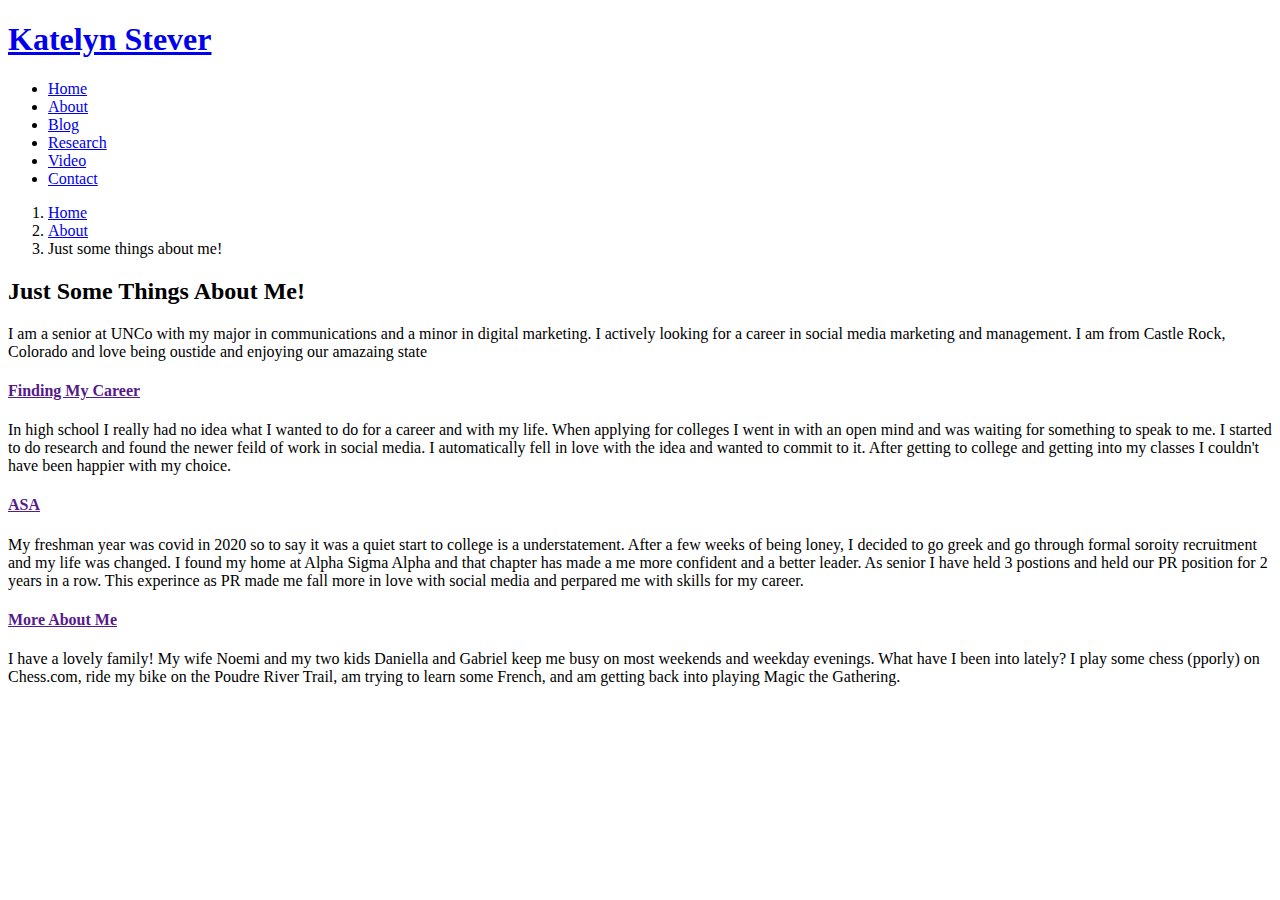
==== about.html @ 656a98f4 "about part 3" ====
<!DOCTYPE html>
<html lang="en">

<head>
  <meta charset="utf-8">
  <meta content="width=device-width, initial-scale=1.0" name="viewport">

  <title>Just some things about me!</title>
  <meta name="description" content="This page is an overview of my professional and personal interests" >
  <meta name="keywords" content="Daniel Brannon, about me" >

  <!-- Favicons -->
  <link href="assets/img/cat-favicon.png" rel="icon">
  <link href="assets/img/apple-touch-icon.png" rel="apple-touch-icon">

  <!-- Google Fonts -->
  <link href="https://fonts.googleapis.com/css?family=Open+Sans:300,300i,400,400i,700,700i|Poppins:300,400,500,700" rel="stylesheet">

  <!-- Vendor CSS Files -->
  <link href="assets/vendor/aos/aos.css" rel="stylesheet">
  <link href="assets/vendor/bootstrap/css/bootstrap.min.css" rel="stylesheet">
  <link href="assets/vendor/bootstrap-icons/bootstrap-icons.css" rel="stylesheet">
  <link href="assets/vendor/boxicons/css/boxicons.min.css" rel="stylesheet">
  <link href="assets/vendor/glightbox/css/glightbox.min.css" rel="stylesheet">
  <link href="assets/vendor/swiper/swiper-bundle.min.css" rel="stylesheet">

  <!-- Template Main CSS File -->
  <link href="assets/css/style.css" rel="stylesheet">

</head>

<body>

  <!-- ======= Header ======= -->
  <header id="header" class="fixed-top d-flex align-items-center ">
    <div class="container d-flex justify-content-between align-items-center">

      <div id="logo">
        <h1><a href="index.html">Katelyn Stever</a></h1> <!-- use this to place your name at the top left of the page THIS IS A TEST OF WEB VSTUDIO-->
      </div>

      <nav id="navbar" class="navbar">
        <ul>
          <li><a class="nav-link scrollto " href="index.html">Home</a></li>
          <li><a class="nav-link scrollto active" href="about.html">About</a></li>
          <li><a class="nav-link scrollto" href="blog.html">Blog</a></li>
          <li><a class="nav-link scrollto" href="research1.html">Research</a></li>
          <li><a class="nav-link scrollto" href="video.html">Video</a></li>
          <li><a class="nav-link scrollto" href="contact.html">Contact</a></li>
        </ul>
        <i class="bi bi-list mobile-nav-toggle"></i>
      </nav><!-- .navbar -->
    </div>
  </header><!-- End Header -->

  <main id="main">

    <!-- ======= Breadcrumbs Section ======= -->
    <section class="breadcrumbs">
      <div class="container">

        <div class="d-flex justify-content-between align-items-center">
          <ol>
            <li><a href="index.html">Home</a></li>
            <li><a href="about.html">About</a></li>
            <li>Just some things about me! </li>
          </ol>
        </div>

      </div>
    </section><!-- Breadcrumbs Section -->

    <!-- ======= About Section ======= -->
    <section id="about">
      <div class="container" data-aos="fade-up">
        <div class="row about-container">

          <div class="col-lg-6 content order-lg-1 order-2">
            <h2 class="title">Just Some Things About Me!</h2>
            <p>
              I am a senior at UNCo with my major in communications and a minor in digital marketing. I actively looking for a career in social media marketing and management. I am from Castle Rock, Colorado and love being oustide and enjoying our amazaing state
            </p>

            <div class="icon-box" data-aos="fade-up" data-aos-delay="100">
              <div class="icon"><i class="bi bi-briefcase"></i></div>
              <h4 class="title"><a href="">Finding My Career</a></h4>
              <p class="description">In high school I really had no idea what I wanted to do for a career and with my life. When applying for colleges I went in with an open mind and was waiting for something to speak to me. I started to do research and found the newer feild of work in social media. I automatically fell in love with the idea and wanted to commit to it. After getting to college and getting into my classes I couldn't have been happier with my choice. </a></p>
            </div>

            <div class="icon-box" data-aos="fade-up" data-aos-delay="200">
              <div class="icon"><i class="bi bi-card-checklist"></i></div>
              <h4 class="title"><a href="">ASA</a></h4>
              <p class="description">My freshman year was covid in 2020 so to say it was a quiet start to college is a understatement. After a few weeks of being loney, I decided to go greek and go through formal soroity recruitment and my life was changed. I found my home at Alpha Sigma Alpha and that chapter has made a me more confident and a better leader. As senior I have held 3 postions and held our PR position for 2 years in a row. This experince as PR made me fall more in love with social media and perpared me with skills for my career. </p>
            </div>

            <div class="icon-box" data-aos="fade-up" data-aos-delay="300">
              <div class="icon"><i class="bi bi-binoculars"></i></div>
              <h4 class="title"><a href="">More About Me</a></h4>
              <p class="description">I have a lovely family! My wife Noemi and my two kids Daniella and Gabriel keep me busy on most weekends and weekday evenings. What have I been into lately? I play some chess (pporly) on Chess.com, ride my bike on the Poudre River Trail, am trying to learn some French, and am getting back into playing Magic the Gathering.</p>
            </div>

          </div>

          <div class="col-lg-6 background order-lg-2 order-1" data-aos="fade-left" data-aos-delay="100"></div>
        </div>

      </div>
    </section><!-- End About Section -->

  </main><!-- End #main -->

  <a href="#" class="back-to-top d-flex align-items-center justify-content-center"><i class="bi bi-arrow-up-short"></i></a>

  <!-- Vendor JS Files -->
  <script src="assets/vendor/purecounter/purecounter.js"></script>
  <script src="assets/vendor/aos/aos.js"></script>
  <script src="assets/vendor/bootstrap/js/bootstrap.bundle.min.js"></script>
  <script src="assets/vendor/glightbox/js/glightbox.min.js"></script>
  <script src="assets/vendor/isotope-layout/isotope.pkgd.min.js"></script>
  <script src="assets/vendor/swiper/swiper-bundle.min.js"></script>
  <script src="assets/vendor/php-email-form/validate.js"></script>

  <!-- Template Main JS File -->
  <script src="assets/js/main.js"></script>

</body>

</html>
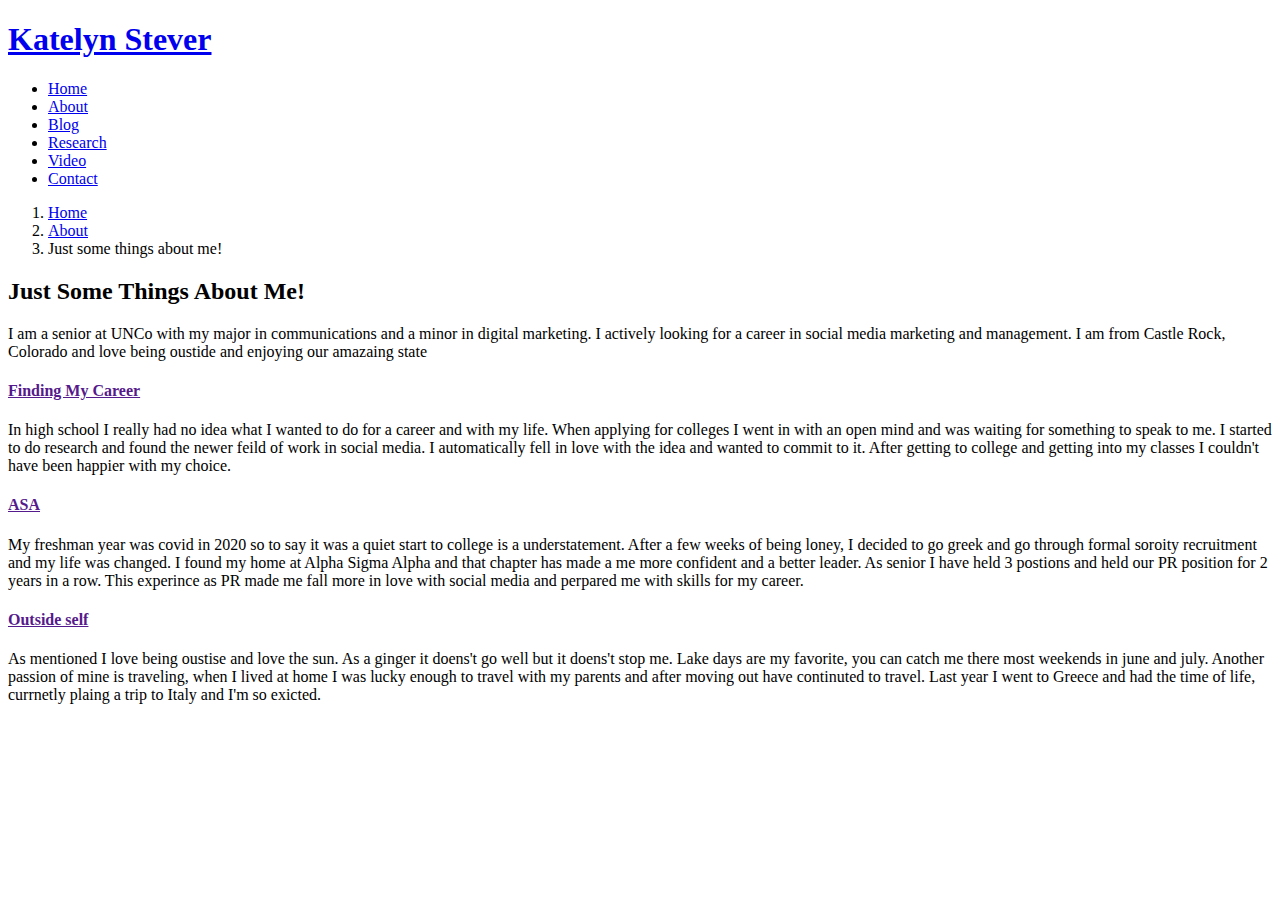
==== commit 492b797f: "about part 3" ====
--- a/about.html
+++ b/about.html
@@ -95,8 +95,8 @@
 
             <div class="icon-box" data-aos="fade-up" data-aos-delay="300">
               <div class="icon"><i class="bi bi-binoculars"></i></div>
-              <h4 class="title"><a href="">More About Me</a></h4>
-              <p class="description">I have a lovely family! My wife Noemi and my two kids Daniella and Gabriel keep me busy on most weekends and weekday evenings. What have I been into lately? I play some chess (pporly) on Chess.com, ride my bike on the Poudre River Trail, am trying to learn some French, and am getting back into playing Magic the Gathering.</p>
+              <h4 class="title"><a href="">Outside self</a></h4>
+              <p class="description">As mentioned I love being oustise and love the sun. As a ginger it doens't go well but it doens't stop me. Lake days are my favorite, you can catch me there most weekends in june and july. Another passion of mine is traveling, when I lived at home I was lucky enough to travel with my parents and after moving out have continuted to travel. Last year I went to Greece and had the time of life, currnetly plaing a trip to Italy and I'm so exicted.</p>
             </div>
 
           </div>
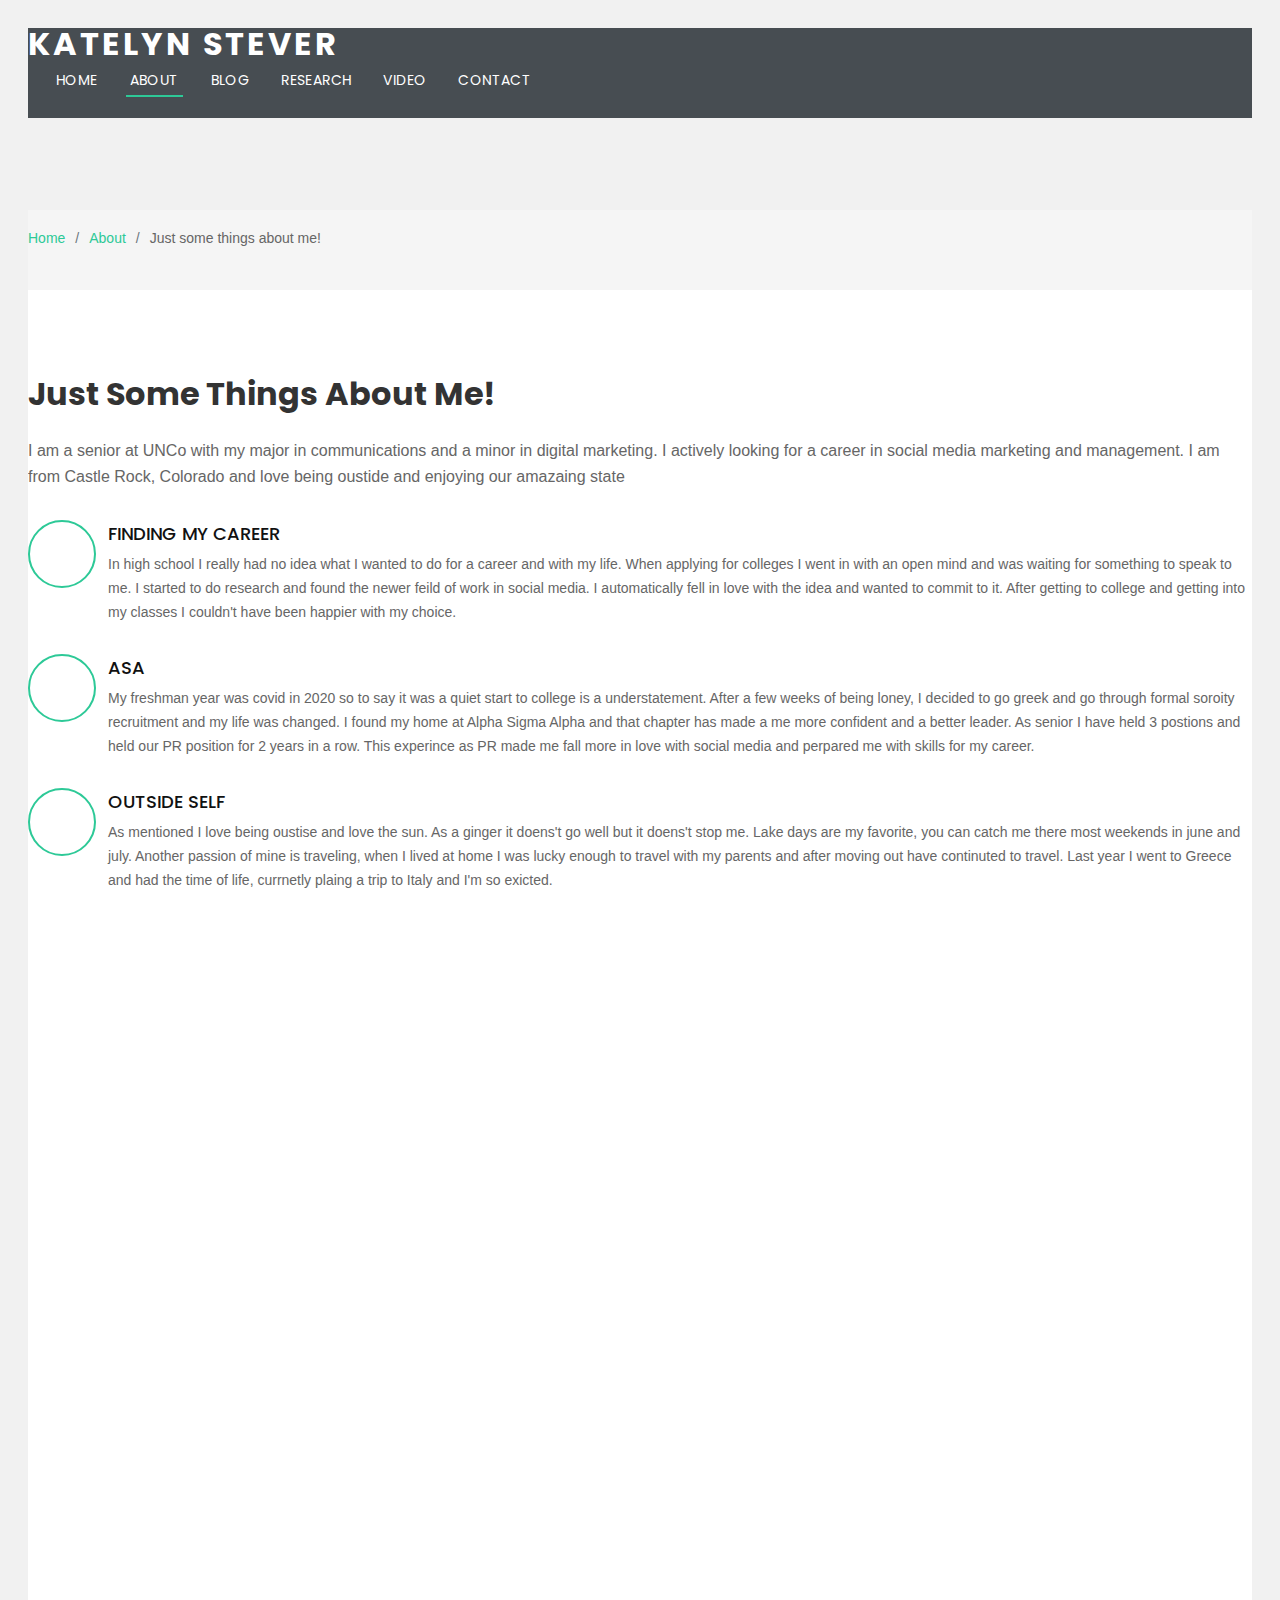
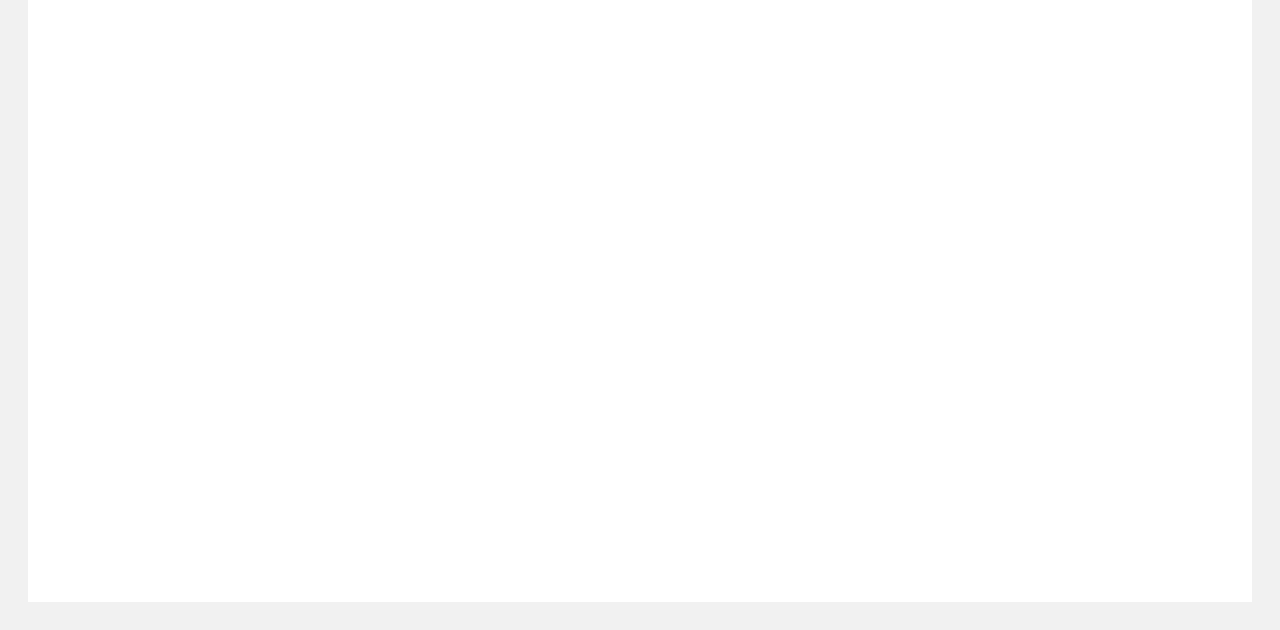
==== commit 680d21f5: "all the google ad things" ====
--- a/about.html
+++ b/about.html
@@ -7,8 +7,15 @@
 
   <title>Just some things about me!</title>
   <meta name="description" content="This page is an overview of my professional and personal interests" >
-  <meta name="keywords" content="Daniel Brannon, about me" >
-
+  <meta name="keywords" content="Katelyn Stever, about me" >
+<!-- Google Tag Manager -->
+<script>(function(w,d,s,l,i){w[l]=w[l]||[];w[l].push({'gtm.start':
+  new Date().getTime(),event:'gtm.js'});var f=d.getElementsByTagName(s)[0],
+  j=d.createElement(s),dl=l!='dataLayer'?'&l='+l:'';j.async=true;j.src=
+  'https://www.googletagmanager.com/gtm.js?id='+i+dl;f.parentNode.insertBefore(j,f);
+  })(window,document,'script','dataLayer','GTM-5FGWZJQR');</script>
+  <!-- End Google Tag Manager -->
+  
   <!-- Favicons -->
   <link href="assets/img/cat-favicon.png" rel="icon">
   <link href="assets/img/apple-touch-icon.png" rel="apple-touch-icon">
--- a/assets/css/style.css
+++ b/assets/css/style.css
@@ -0,0 +1,1028 @@
+/**
+* Template Name: Regna - v4.7.0
+* Template URL: https://bootstrapmade.com/regna-bootstrap-onepage-template/
+* Author: BootstrapMade.com
+* License: https://bootstrapmade.com/license/
+*/
+
+/*--------------------------------------------------------------
+# General
+--------------------------------------------------------------*/
+body {
+  background: #fff;
+  color: #666666;
+  font-family: "Open Sans", sans-serif;
+}
+
+a {
+  color: #2dc997;
+  text-decoration: none;
+}
+
+a:hover, a:active, a:focus {
+  color: #2dca98;
+  outline: none;
+  text-decoration: none;
+}
+
+p {
+  padding: 0;
+  margin: 0 0 30px 0;
+}
+
+h1, h2, h3, h4, h5, h6 {
+  font-family: "Poppins", sans-serif;
+  font-weight: 400;
+  margin: 0 0 20px 0;
+  padding: 0;
+}
+
+/*--------------------------------------------------------------
+# Back to top button
+--------------------------------------------------------------*/
+.back-to-top {
+  position: fixed;
+  visibility: hidden;
+  opacity: 0;
+  right: 15px;
+  bottom: 15px;
+  z-index: 996;
+  background: #2dc997;
+  width: 40px;
+  height: 40px;
+  border-radius: 4px;
+  transition: all 0.4s;
+}
+.back-to-top i {
+  font-size: 28px;
+  color: #fff;
+  line-height: 0;
+}
+.back-to-top:hover {
+  background: #49d6a9;
+  color: #fff;
+}
+.back-to-top.active {
+  visibility: visible;
+  opacity: 1;
+}
+
+/*--------------------------------------------------------------
+# Disable AOS delay on mobile
+--------------------------------------------------------------*/
+@media screen and (max-width: 768px) {
+  [data-aos-delay] {
+    transition-delay: 0 !important;
+  }
+}
+/*--------------------------------------------------------------
+# Header
+--------------------------------------------------------------*/
+#header {
+  height: 90px;
+  transition: all 0.5s;
+  z-index: 997;
+  background: rgba(52, 59, 64, 0.9);
+}
+#header #logo h1 {
+  font-size: 32px;
+  margin: 0;
+  line-height: 1;
+  font-family: "Poppins", sans-serif;
+  font-weight: 700;
+  letter-spacing: 3px;
+  text-transform: uppercase;
+}
+#header #logo h1 a, #header #logo h1 a:hover {
+  color: #fff;
+}
+#header #logo img {
+  padding: 0;
+  margin: 0;
+}
+#header.header-transparent {
+  background: transparent;
+}
+#header.header-scrolled {
+  background: rgba(52, 59, 64, 0.9);
+  height: 70px;
+  transition: all 0.5s;
+}
+
+.scrolled-offset {
+  margin-top: 70px;
+}
+
+/*--------------------------------------------------------------
+# Navigation Menu
+--------------------------------------------------------------*/
+/**
+* Desktop Navigation 
+*/
+.navbar {
+  padding: 0;
+}
+.navbar ul {
+  margin: 0;
+  padding: 0;
+  display: flex;
+  list-style: none;
+  align-items: center;
+}
+.navbar li {
+  position: relative;
+}
+.navbar > ul > li {
+  white-space: nowrap;
+  padding: 10px 0 10px 24px;
+}
+.navbar a, .navbar a:focus {
+  display: flex;
+  align-items: center;
+  justify-content: space-between;
+  font-family: "Poppins", sans-serif;
+  color: #fff;
+  font-size: 14px;
+  padding: 0 4px;
+  white-space: nowrap;
+  transition: 0.3s;
+  letter-spacing: 0.4px;
+  position: relative;
+  text-transform: uppercase;
+}
+.navbar a i, .navbar a:focus i {
+  font-size: 12px;
+  line-height: 0;
+  margin-left: 5px;
+}
+.navbar > ul > li > a:before {
+  content: "";
+  position: absolute;
+  width: 100%;
+  height: 2px;
+  bottom: -6px;
+  left: 0;
+  background-color: #2dc997;
+  visibility: hidden;
+  transform: scaleX(0);
+  transition: all 0.3s ease-in-out 0s;
+}
+.navbar a:hover:before, .navbar li:hover > a:before, .navbar .active:before {
+  visibility: visible;
+  transform: scaleX(1);
+}
+.navbar a:hover, .navbar .active, .navbar .active:focus, .navbar li:hover > a {
+  color: #fff;
+}
+.navbar .dropdown ul {
+  display: block;
+  position: absolute;
+  left: 24px;
+  top: calc(100% + 30px);
+  margin: 0;
+  padding: 10px 0;
+  z-index: 99;
+  opacity: 0;
+  visibility: hidden;
+  background: #fff;
+  box-shadow: 0px 0px 30px rgba(127, 137, 161, 0.25);
+  transition: 0.3s;
+}
+.navbar .dropdown ul li {
+  min-width: 200px;
+}
+.navbar .dropdown ul a {
+  padding: 10px 20px;
+  font-size: 14px;
+  text-transform: none;
+  color: #666666;
+}
+.navbar .dropdown ul a i {
+  font-size: 12px;
+}
+.navbar .dropdown ul a:hover, .navbar .dropdown ul .active:hover, .navbar .dropdown ul li:hover > a {
+  color: #2dc997;
+}
+.navbar .dropdown:hover > ul {
+  opacity: 1;
+  top: 100%;
+  visibility: visible;
+}
+.navbar .dropdown .dropdown ul {
+  top: 0;
+  left: calc(100% - 30px);
+  visibility: hidden;
+}
+.navbar .dropdown .dropdown:hover > ul {
+  opacity: 1;
+  top: 0;
+  left: 100%;
+  visibility: visible;
+}
+@media (max-width: 1366px) {
+  .navbar .dropdown .dropdown ul {
+    left: -90%;
+  }
+  .navbar .dropdown .dropdown:hover > ul {
+    left: -100%;
+  }
+}
+
+/**
+* Mobile Navigation 
+*/
+.mobile-nav-toggle {
+  color: #fff;
+  font-size: 28px;
+  cursor: pointer;
+  display: none;
+  line-height: 0;
+  transition: 0.5s;
+}
+
+@media (max-width: 991px) {
+  .mobile-nav-toggle {
+    display: block;
+  }
+
+  .navbar ul {
+    display: none;
+  }
+}
+.navbar-mobile {
+  position: fixed;
+  overflow: hidden;
+  top: 0;
+  right: 0;
+  left: 0;
+  bottom: 0;
+  background: rgba(77, 77, 77, 0.9);
+  transition: 0.3s;
+  z-index: 999;
+}
+.navbar-mobile .mobile-nav-toggle {
+  position: absolute;
+  top: 15px;
+  right: 15px;
+}
+.navbar-mobile ul {
+  display: block;
+  position: absolute;
+  top: 55px;
+  right: 15px;
+  bottom: 15px;
+  left: 15px;
+  padding: 10px 0;
+  background-color: #fff;
+  overflow-y: auto;
+  transition: 0.3s;
+}
+.navbar-mobile > ul > li {
+  padding: 0;
+}
+.navbar-mobile a:hover:before, .navbar-mobile li:hover > a:before, .navbar-mobile .active:before {
+  visibility: hidden;
+}
+.navbar-mobile a, .navbar-mobile a:focus {
+  padding: 10px 20px;
+  font-size: 15px;
+  color: #666666;
+}
+.navbar-mobile a:hover, .navbar-mobile .active, .navbar-mobile li:hover > a {
+  color: #2dc997;
+}
+.navbar-mobile .getstarted, .navbar-mobile .getstarted:focus {
+  margin: 15px;
+}
+.navbar-mobile .dropdown ul {
+  position: static;
+  display: none;
+  margin: 10px 20px;
+  padding: 10px 0;
+  z-index: 99;
+  opacity: 1;
+  visibility: visible;
+  background: #fff;
+  box-shadow: 0px 0px 30px rgba(127, 137, 161, 0.25);
+}
+.navbar-mobile .dropdown ul li {
+  min-width: 200px;
+}
+.navbar-mobile .dropdown ul a {
+  padding: 10px 20px;
+}
+.navbar-mobile .dropdown ul a i {
+  font-size: 12px;
+}
+.navbar-mobile .dropdown ul a:hover, .navbar-mobile .dropdown ul .active:hover, .navbar-mobile .dropdown ul li:hover > a {
+  color: #2dc997;
+}
+.navbar-mobile .dropdown > .dropdown-active {
+  display: block;
+}
+
+/*--------------------------------------------------------------
+# Hero Section
+--------------------------------------------------------------*/
+#hero {
+  width: 100%;
+  height: 100vh;
+  background: url(../img/hero-bg.jpg) top center;
+  background-size: cover;
+  position: relative;
+}
+@media (min-width: 1024px) {
+  #hero {
+    background-attachment: fixed;
+  }
+}
+#hero:before {
+  content: "";
+  background: rgba(0, 0, 0, 0.6);
+  position: absolute;
+  bottom: 0;
+  top: 0;
+  left: 0;
+  right: 0;
+}
+#hero .hero-container {
+  position: absolute;
+  bottom: 0;
+  top: 0;
+  left: 0;
+  right: 0;
+  display: flex;
+  justify-content: center;
+  align-items: center;
+  flex-direction: column;
+  text-align: center;
+}
+#hero h1 {
+  margin: 30px 0 10px 0;
+  font-size: 48px;
+  font-weight: 700;
+  line-height: 56px;
+  text-transform: uppercase;
+  color: #fff;
+}
+@media (max-width: 768px) {
+  #hero h1 {
+    font-size: 28px;
+    line-height: 36px;
+  }
+}
+#hero h2 {
+  color: #eee;
+  margin-bottom: 50px;
+  font-size: 24px;
+}
+@media (max-width: 768px) {
+  #hero h2 {
+    font-size: 18px;
+    line-height: 24px;
+    margin-bottom: 30px;
+  }
+}
+#hero .btn-get-started {
+  font-family: "Poppins", sans-serif;
+  text-transform: uppercase;
+  font-weight: 500;
+  font-size: 16px;
+  letter-spacing: 1px;
+  display: inline-block;
+  padding: 8px 28px;
+  border-radius: 50px;
+  transition: 0.5s;
+  margin: 10px;
+  border: 2px solid #fff;
+  color: #fff;
+}
+#hero .btn-get-started:hover {
+  background: #2dc997;
+  border: 2px solid #2dc997;
+}
+
+/*--------------------------------------------------------------
+# Sections
+--------------------------------------------------------------*/
+section {
+  overflow: hidden;
+}
+
+/* Sections Header
+--------------------------------*/
+.section-header .section-title {
+  font-size: 32px;
+  color: #111;
+  text-transform: uppercase;
+  text-align: center;
+  font-weight: 700;
+  margin-bottom: 5px;
+}
+.section-header .section-description {
+  text-align: center;
+  padding-bottom: 40px;
+  color: #999;
+}
+
+/*--------------------------------------------------------------
+# Breadcrumbs
+--------------------------------------------------------------*/
+.breadcrumbs {
+  padding: 20px 0;
+  background-color: whitesmoke;
+  min-height: 40px;
+  margin-top: 92px;
+}
+.breadcrumbs h2 {
+  font-size: 24px;
+  font-weight: 300;
+  margin: 0;
+}
+@media (max-width: 992px) {
+  .breadcrumbs h2 {
+    margin: 0 0 10px 0;
+  }
+}
+.breadcrumbs ol {
+  display: flex;
+  flex-wrap: wrap;
+  list-style: none;
+  padding: 0;
+  margin: 0;
+  font-size: 14px;
+}
+.breadcrumbs ol li + li {
+  padding-left: 10px;
+}
+.breadcrumbs ol li + li::before {
+  display: inline-block;
+  padding-right: 10px;
+  color: #6c757d;
+  content: "/";
+}
+@media (max-width: 768px) {
+  .breadcrumbs .d-flex {
+    display: block !important;
+  }
+  .breadcrumbs ol {
+    display: block;
+  }
+  .breadcrumbs ol li {
+    display: inline-block;
+  }
+}
+
+/* A Few Words About Me Section
+--------------------------------*/
+#about {
+  background: #fff;
+  padding: 80px 0;
+}
+#about .about-container .background {
+  min-height: 1200px;
+  background: url(https://github.com/KatieStever/simplesite/blob/main/assets/img/Screen%20Shot%202023-11-07%20at%204.10.43%20PM.png?raw=true) center top no-repeat; /* this sets the image and properties on the about page */
+  margin-bottom: 0px;
+}
+#about .about-container .content {
+  background: #fff;
+}
+#about .about-container .title {
+  color: #333;
+  font-weight: 700;
+  font-size: 32px;
+}
+@media (max-width: 768px) {
+  #about .about-container .title {
+    padding-top: 15px;
+  }
+}
+#about .about-container p {
+  line-height: 26px;
+}
+#about .about-container p:last-child {
+  margin-bottom: 0;
+}
+#about .about-container .icon-box {
+  background: #fff;
+  background-size: cover;
+  padding: 0 0 30px 0;
+}
+#about .about-container .icon-box .icon {
+  float: left;
+  background: #fff;
+  width: 64px;
+  height: 64px;
+  display: flex;
+  justify-content: center;
+  align-items: center;
+  flex-direction: column;
+  text-align: center;
+  border-radius: 50%;
+  border: 2px solid #2dc997;
+}
+#about .about-container .icon-box .icon i {
+  color: #2dc997;
+  font-size: 24px;
+  line-height: 0;
+}
+#about .about-container .icon-box .title {
+  margin-left: 80px;
+  font-weight: 500;
+  margin-bottom: 5px;
+  font-size: 18px;
+  text-transform: uppercase;
+}
+#about .about-container .icon-box .title a {
+  color: #111;
+}
+#about .about-container .icon-box .description {
+  margin-left: 80px;
+  line-height: 24px;
+  font-size: 14px;
+}
+
+/* Blog Section
+--------------------------------*/
+body {
+  font-family: Arial;
+  padding: 20px;
+  background: #f1f1f1;
+}
+
+/* Header/Blog Title */
+.header {
+  padding: 30px;
+  font-size: 40px;
+  text-align: center;
+  background: white;
+}
+
+/* Create two unequal columns that floats next to each other */
+/* Left column */
+.leftcolumn {
+  float: left;
+  width: 75%;
+}
+
+/* Right column */
+.rightcolumn {
+  float: right;
+  width: 25%;
+  padding-left: 20px;
+}
+
+/* Blog image */
+.blogimg {
+  background-color: rgb(253, 250, 250);
+  width: 70%;
+  padding: 1px;
+}
+
+/* Add a card effect for articles */
+.card {
+  background-color: rgb(250, 248, 248);
+  padding: 20px;
+  margin-top: 20px;
+}
+
+/* Clear floats after the columns */
+.row:after {
+  content: "";
+  display: table;
+  clear: both;
+}
+
+/* Services Section
+--------------------------------*/
+#services {
+  background: #fff;
+  background-size: cover;
+  padding: 80px 0 60px 0;
+}
+#services .box {
+  padding: 50px 20px;
+  margin-bottom: 50px;
+  text-align: center;
+  border: 1px solid #e6e6e6;
+  height: 200px;
+  position: relative;
+  background: #fafafa;
+}
+#services .icon {
+  position: absolute;
+  top: -36px;
+  left: calc(50% - 36px);
+  transition: 0.2s;
+  border-radius: 50%;
+  border: 6px solid #fff;
+  display: flex;
+  justify-content: center;
+  align-items: center;
+  flex-direction: column;
+  text-align: center;
+  width: 72px;
+  height: 72px;
+  background: #2dc997;
+}
+#services .icon a {
+  display: inline-block;
+}
+#services .icon i {
+  color: #fff;
+  font-size: 24px;
+  line-height: 0;
+}
+#services .box:hover .icon {
+  background: #fff;
+  border: 2px solid #2dc997;
+}
+#services .box:hover .icon i {
+  color: #2dc997;
+}
+#services .box:hover .icon a {
+  color: #2dc997;
+}
+#services .title {
+  font-weight: 700;
+  font-size: 18px;
+  margin-bottom: 15px;
+  text-transform: uppercase;
+}
+#services .title a {
+  color: #111;
+}
+#services .description {
+  font-size: 14px;
+  line-height: 24px;
+}
+
+/* Call To Action Section
+--------------------------------*/
+#call-to-action {
+  background: linear-gradient(rgba(0, 0, 0, 0.6), rgba(0, 0, 0, 0.6)), url(../img/call-to-action-bg.jpg) fixed center center;
+  background-size: cover;
+  padding: 80px 0;
+}
+@media (max-width: 1024px) {
+  #call-to-action {
+    background-attachment: scroll;
+  }
+}
+#call-to-action .cta-title {
+  color: #fff;
+  font-size: 28px;
+  font-weight: 700;
+}
+#call-to-action .cta-text {
+  color: #fff;
+}
+@media (min-width: 769px) {
+  #call-to-action .cta-btn-container {
+    display: flex;
+    align-items: center;
+    justify-content: flex-end;
+  }
+}
+#call-to-action .cta-btn {
+  font-family: "Poppins", sans-serif;
+  text-transform: uppercase;
+  font-weight: 500;
+  font-size: 16px;
+  letter-spacing: 1px;
+  display: inline-block;
+  padding: 8px 30px;
+  border-radius: 50px;
+  transition: 0.5s;
+  margin: 10px;
+  border: 2px solid #fff;
+  color: #fff;
+}
+#call-to-action .cta-btn:hover {
+  background: #2dc997;
+  border: 2px solid #2dc997;
+}
+
+/* Research Portfolio Section
+--------------------------------*/
+#portfolio {
+  background: #f7f7f7;
+  padding: 80px 0;
+}
+#portfolio #portfolio-flters {
+  padding: 0;
+  margin: 0 auto 25px auto;
+  list-style: none;
+  text-align: center;
+  border-radius: 50px;
+}
+#portfolio #portfolio-flters li {
+  cursor: pointer;
+  display: inline-block;
+  padding: 12px 18px 14px 18px;
+  font-size: 14px;
+  font-weight: 500;
+  line-height: 1;
+  color: #666666;
+  margin: 0 5px 10px 5px;
+  transition: all ease-in-out 0.3s;
+  background: white;
+  border-radius: 4px;
+}
+#portfolio #portfolio-flters li:hover, #portfolio #portfolio-flters li.filter-active {
+  color: #fff;
+  background: #2dc997;
+}
+#portfolio #portfolio-flters li:last-child {
+  margin-right: 0;
+}
+#portfolio .portfolio-item {
+  margin-bottom: 30px;
+  overflow: hidden;
+}
+#portfolio .portfolio-item img {
+  position: relative;
+  top: 0;
+  transition: all 0.6s cubic-bezier(0.645, 0.045, 0.355, 1);
+}
+#portfolio .portfolio-item .portfolio-info {
+  opacity: 0;
+  position: absolute;
+  left: 12px;
+  right: 12px;
+  bottom: -50px;
+  z-index: 3;
+  transition: all ease-in-out 0.3s;
+  background: #2dc997;
+  padding: 15px 20px;
+}
+#portfolio .portfolio-item .portfolio-info h4 {
+  font-size: 18px;
+  color: #fff;
+  font-weight: 600;
+}
+#portfolio .portfolio-item .portfolio-info p {
+  color: #fff;
+  font-size: 14px;
+  margin-bottom: 0;
+}
+#portfolio .portfolio-item .portfolio-info .preview-link, #portfolio .portfolio-item .portfolio-info .details-link {
+  position: absolute;
+  right: 50px;
+  font-size: 24px;
+  top: calc(50% - 18px);
+  color: white;
+  transition: ease-in-out 0.3s;
+}
+#portfolio .portfolio-item .portfolio-info .preview-link:hover, #portfolio .portfolio-item .portfolio-info .details-link:hover {
+  color: #a4ebd4;
+}
+#portfolio .portfolio-item .portfolio-info .details-link {
+  right: 15px;
+}
+#portfolio .portfolio-item:hover img {
+  top: -30px;
+}
+#portfolio .portfolio-item:hover .portfolio-info {
+  opacity: 1;
+  bottom: 0;
+}
+
+/*--------------------------------------------------------------
+# Research Portfolio Details
+--------------------------------------------------------------*/
+.portfolio-details {
+  padding-top: 40px;
+}
+.portfolio-details .portfolio-details-slider img {
+  width: 100%;
+}
+.portfolio-details .portfolio-details-slider .swiper-pagination {
+  margin-top: 20px;
+  position: relative;
+}
+.portfolio-details .portfolio-details-slider .swiper-pagination .swiper-pagination-bullet {
+  width: 12px;
+  height: 12px;
+  background-color: #fff;
+  opacity: 1;
+  border: 1px solid #2dc997;
+}
+.portfolio-details .portfolio-details-slider .swiper-pagination .swiper-pagination-bullet-active {
+  background-color: #2dc997;
+}
+.portfolio-details .portfolio-info {
+  padding: 30px;
+  box-shadow: 0px 0 30px rgba(102, 102, 102, 0.08);
+}
+.portfolio-details .portfolio-info h3 {
+  font-size: 22px;
+  font-weight: 700;
+  margin-bottom: 20px;
+  padding-bottom: 20px;
+  border-bottom: 1px solid #eee;
+}
+.portfolio-details .portfolio-info ul {
+  list-style: none;
+  padding: 0;
+  font-size: 15px;
+}
+.portfolio-details .portfolio-info ul li + li {
+  margin-top: 10px;
+}
+.portfolio-details .portfolio-description {
+  padding-top: 30px;
+}
+.portfolio-details .portfolio-description h2 {
+  font-size: 26px;
+  font-weight: 700;
+  margin-bottom: 20px;
+}
+.portfolio-details .portfolio-description p {
+  padding: 0;
+}
+
+/* MX Lab Section
+--------------------------------*/
+#team {
+  background: #fff;
+  padding: 80px 0 60px 0;
+}
+#team .member {
+  text-align: center;
+  margin-bottom: 20px;
+}
+#team .member .pic {
+  margin-bottom: 15px;
+  overflow: hidden;
+  height: 260px;
+}
+#team .member .pic img {
+  max-width: 100%;
+}
+#team .member h4 {
+  font-weight: 700;
+  margin-bottom: 2px;
+  font-size: 18px;
+}
+#team .member span {
+  font-style: italic;
+  display: block;
+  font-size: 13px;
+}
+#team .member .social {
+  margin-top: 15px;
+}
+#team .member .social a {
+  color: #b3b3b3;
+}
+#team .member .social a:hover {
+  color: #2dc997;
+}
+#team .member .social i {
+  font-size: 18px;
+  margin: 0 2px;
+}
+
+/* Contact Section
+--------------------------------*/
+#contact {
+  background: #f7f7f7;
+  padding: 80px 0 40px 0;
+}
+#contact #google-map {
+  height: 300px;
+  margin-bottom: 20px;
+}
+#contact .info {
+  color: #333333;
+}
+#contact .info i {
+  font-size: 32px;
+  color: #2dc997;
+  float: left;
+  line-height: 0;
+}
+#contact .info p {
+  padding: 0 0 10px 50px;
+  margin-bottom: 20px;
+  line-height: 22px;
+  font-size: 14px;
+}
+#contact .info .email p {
+  padding-top: 5px;
+}
+#contact .social-links {
+  padding: 20px 0;
+}
+#contact .social-links a {
+  font-size: 18px;
+  background: #333;
+  color: #fff;
+  line-height: 1;
+  border-radius: 50%;
+  text-align: center;
+  width: 36px;
+  height: 36px;
+  transition: 0.3s;
+  display: inline-flex;
+  align-items: center;
+  justify-content: center;
+}
+#contact .social-links a i {
+  line-height: 0;
+}
+#contact .social-links a:hover {
+  background: #2dc997;
+  color: #fff;
+}
+#contact .php-email-form .error-message {
+  display: none;
+  color: #fff;
+  background: #ed3c0d;
+  text-align: left;
+  padding: 15px;
+  font-weight: 600;
+}
+#contact .php-email-form .error-message br + br {
+  margin-top: 25px;
+}
+#contact .php-email-form .sent-message {
+  display: none;
+  color: #fff;
+  background: #18d26e;
+  text-align: center;
+  padding: 15px;
+  font-weight: 600;
+}
+#contact .php-email-form .loading {
+  display: none;
+  background: #fff;
+  text-align: center;
+  padding: 15px;
+}
+#contact .php-email-form .loading:before {
+  content: "";
+  display: inline-block;
+  border-radius: 50%;
+  width: 24px;
+  height: 24px;
+  margin: 0 10px -6px 0;
+  border: 3px solid #18d26e;
+  border-top-color: #eee;
+  -webkit-animation: animate-loading 1s linear infinite;
+  animation: animate-loading 1s linear infinite;
+}
+#contact .php-email-form input, #contact .php-email-form textarea {
+  border-radius: 0;
+  box-shadow: none;
+  font-size: 14px;
+}
+#contact .php-email-form input::focus, #contact .php-email-form textarea::focus {
+  background-color: #2dc997;
+}
+#contact .php-email-form button[type=submit] {
+  background: #2dc997;
+  border: 0;
+  padding: 10px 24px;
+  color: #fff;
+  transition: 0.4s;
+}
+#contact .php-email-form button[type=submit]:hover {
+  background: #51d8ad;
+}
+@-webkit-keyframes animate-loading {
+  0% {
+    transform: rotate(0deg);
+  }
+  100% {
+    transform: rotate(360deg);
+  }
+}
+@keyframes animate-loading {
+  0% {
+    transform: rotate(0deg);
+  }
+  100% {
+    transform: rotate(360deg);
+  }
+}
+
+/*--------------------------------------------------------------
+# Footer
+--------------------------------------------------------------*/
+#footer {
+  background: #343b40;
+  padding: 30px 0;
+  color: #fff;
+  font-size: 14px;
+}
+#footer .copyright {
+  text-align: center;
+}
+#footer .credits {
+  padding-top: 10px;
+  text-align: center;
+  font-size: 13px;
+  color: #ccc;
+}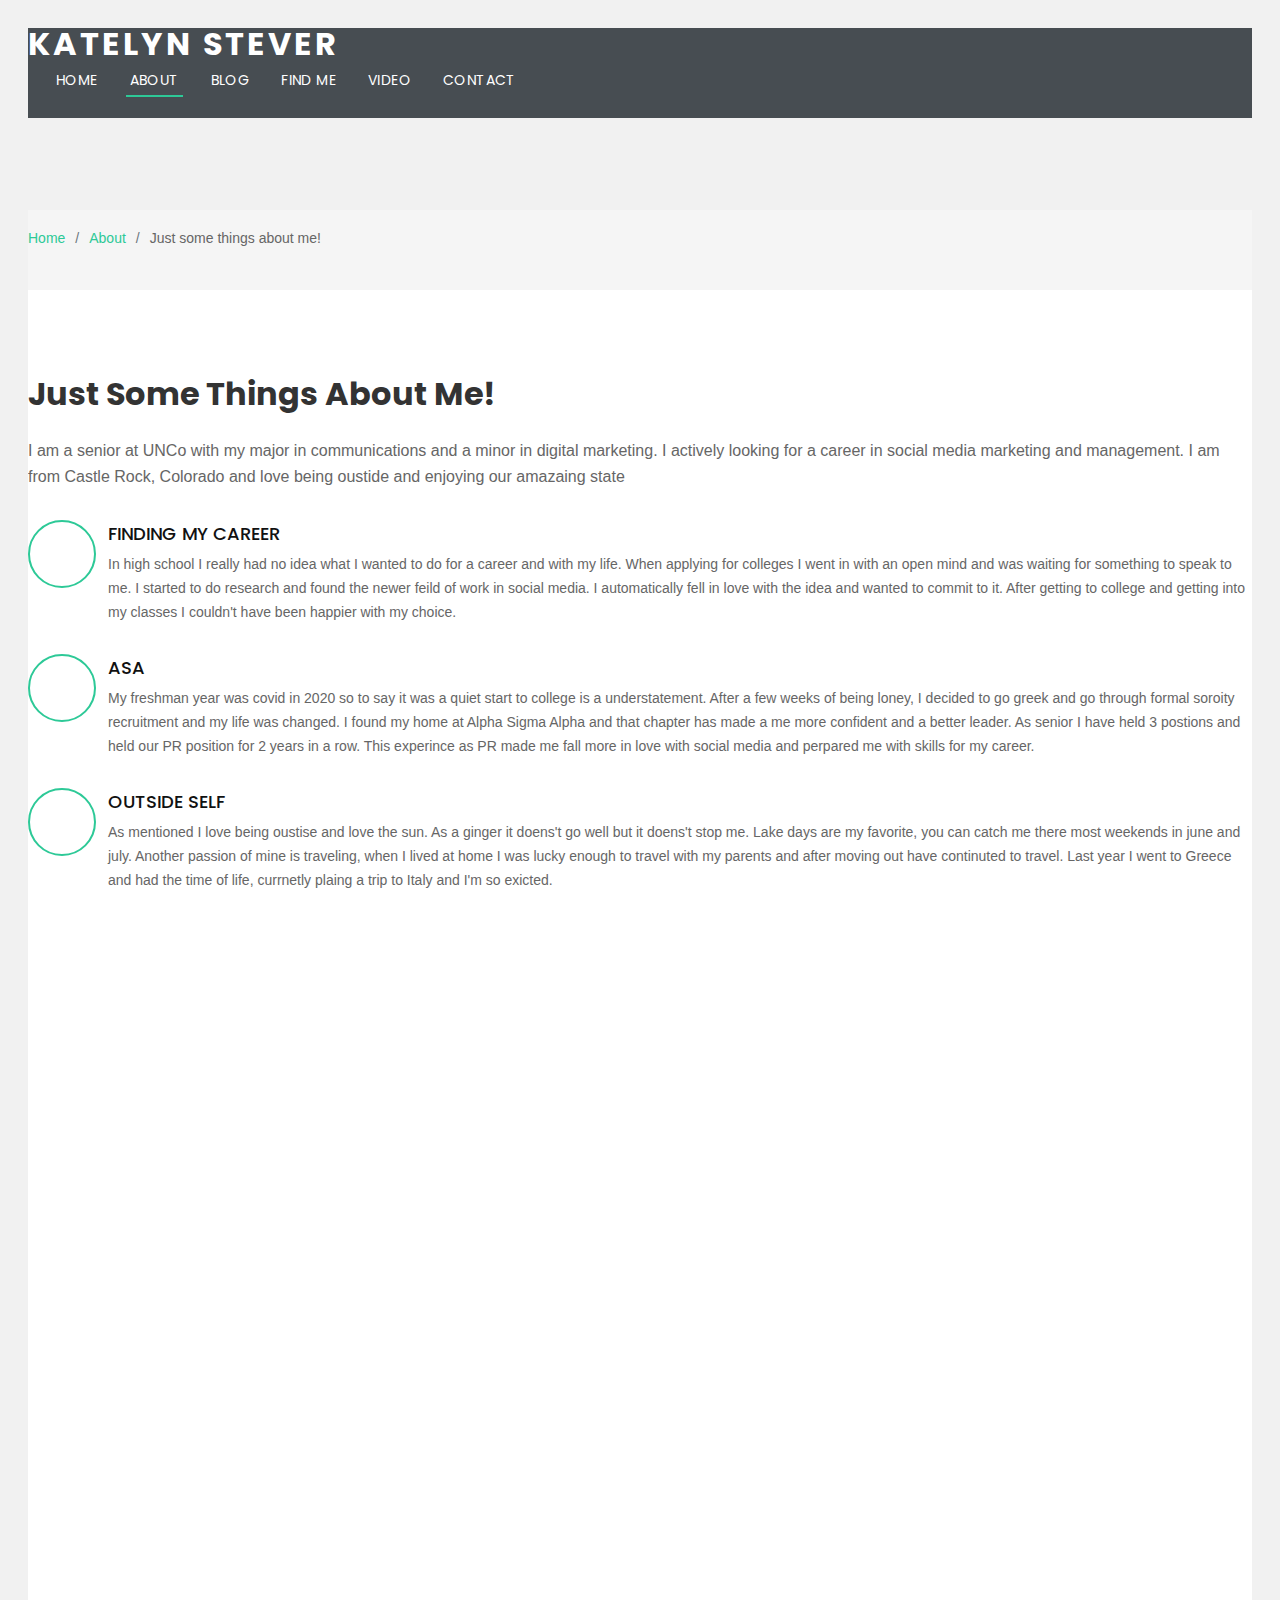
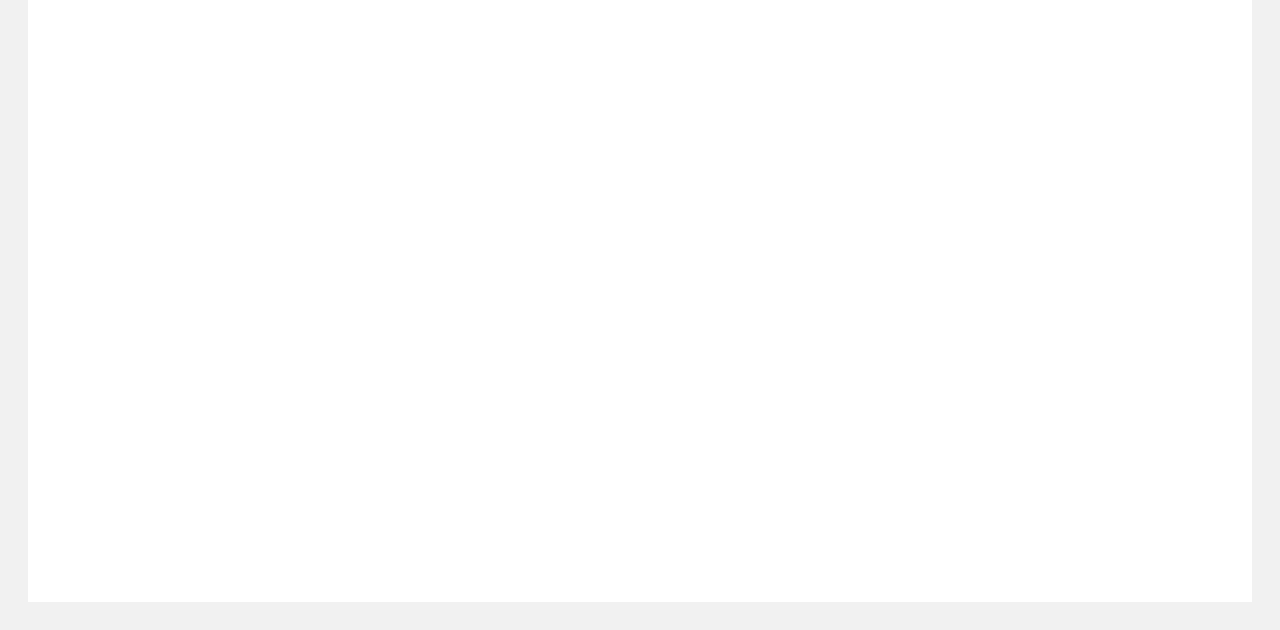
==== commit 490b79b6: "find me" ====
--- a/about.html
+++ b/about.html
@@ -15,7 +15,7 @@
   'https://www.googletagmanager.com/gtm.js?id='+i+dl;f.parentNode.insertBefore(j,f);
   })(window,document,'script','dataLayer','GTM-5FGWZJQR');</script>
   <!-- End Google Tag Manager -->
-  
+
   <!-- Favicons -->
   <link href="assets/img/cat-favicon.png" rel="icon">
   <link href="assets/img/apple-touch-icon.png" rel="apple-touch-icon">
@@ -51,7 +51,7 @@
           <li><a class="nav-link scrollto " href="index.html">Home</a></li>
           <li><a class="nav-link scrollto active" href="about.html">About</a></li>
           <li><a class="nav-link scrollto" href="blog.html">Blog</a></li>
-          <li><a class="nav-link scrollto" href="research1.html">Research</a></li>
+          <li><a class="nav-link scrollto" href="research1.html">Find me</a></li>
           <li><a class="nav-link scrollto" href="video.html">Video</a></li>
           <li><a class="nav-link scrollto" href="contact.html">Contact</a></li>
         </ul>
@@ -59,7 +59,10 @@
       </nav><!-- .navbar -->
     </div>
   </header><!-- End Header -->
-
+<!-- Google Tag Manager (noscript) -->
+<noscript><iframe src="https://www.googletagmanager.com/ns.html?id=GTM-5FGWZJQR"
+height="0" width="0" style="display:none;visibility:hidden"></iframe></noscript>
+<!-- End Google Tag Manager (noscript) -->
   <main id="main">
 
     <!-- ======= Breadcrumbs Section ======= -->
